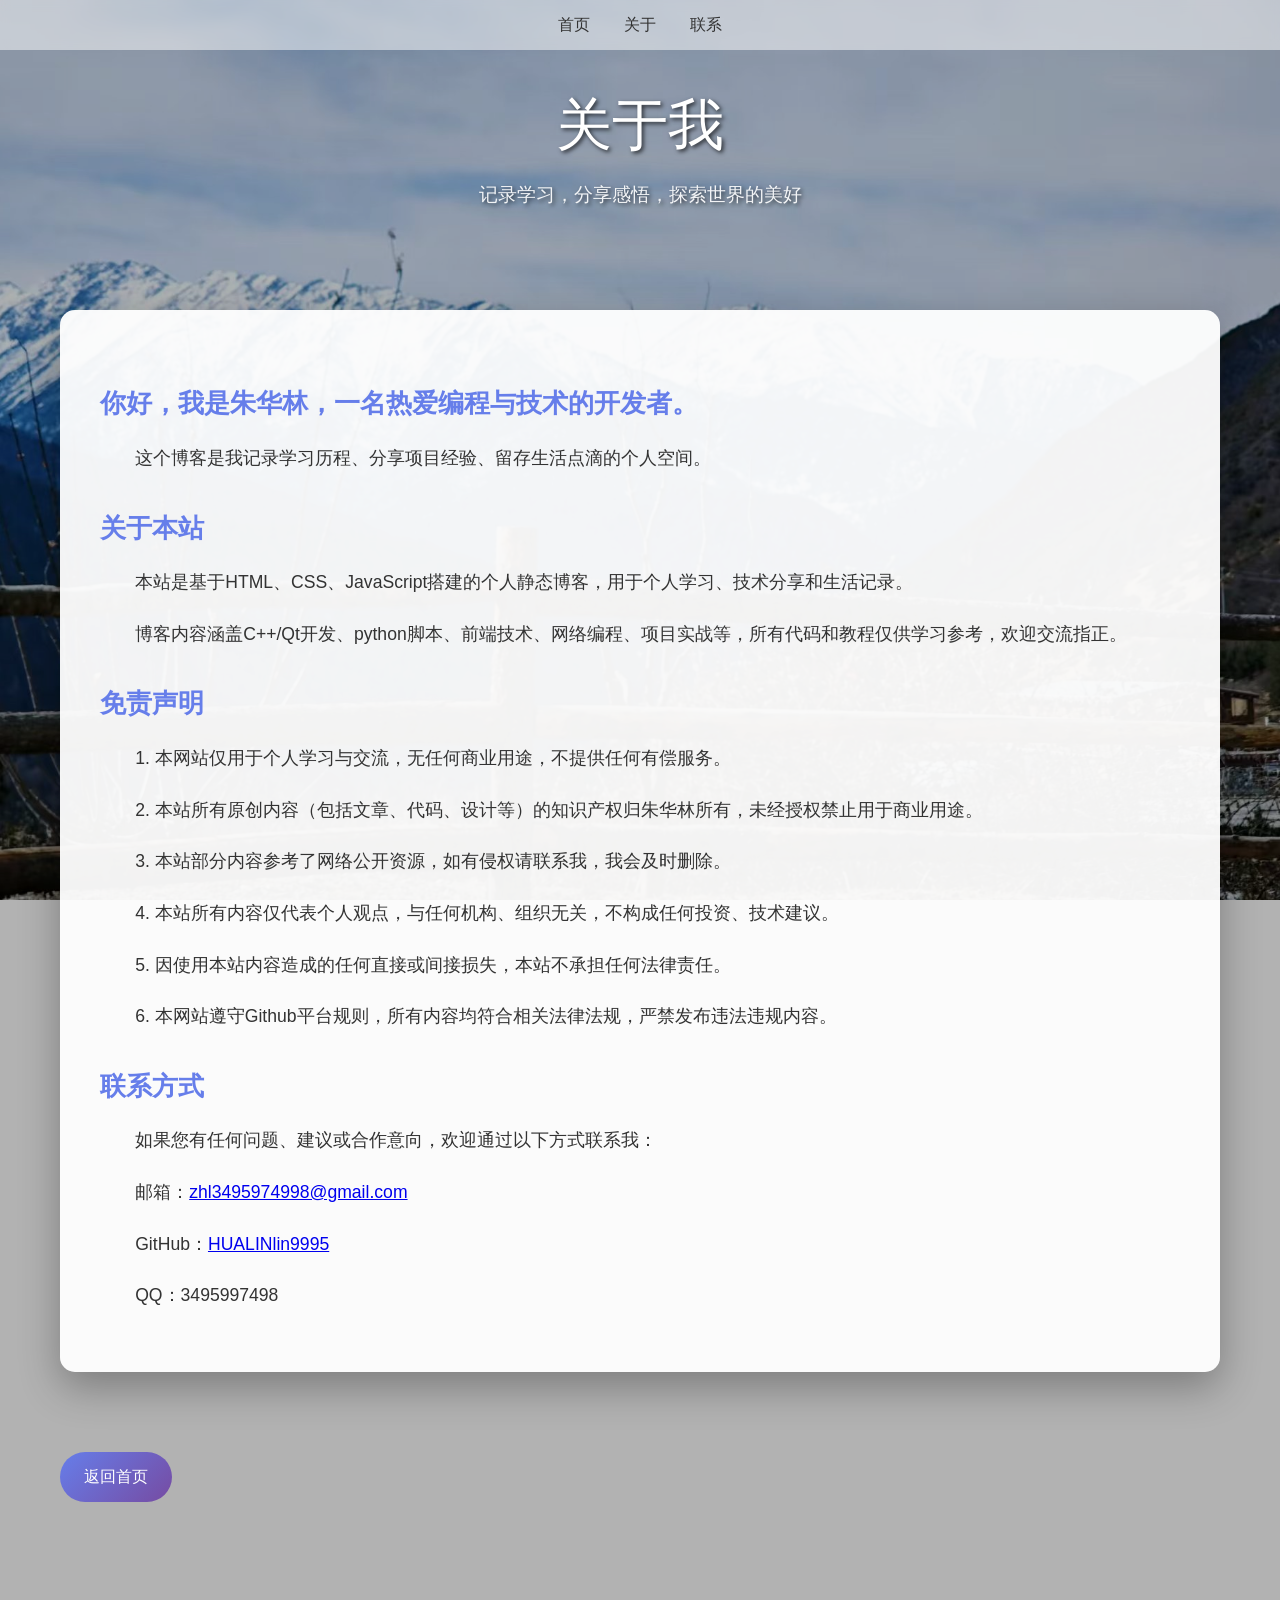
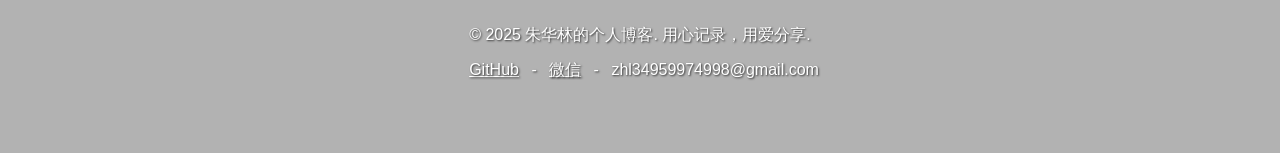
==== about.html @ 3f15eb0c "Add files via upload 上传个人博客" ====
<!DOCTYPE html>
<html lang="zh-CN">

<head>
  <meta charset="UTF-8">
  <meta name="viewport" content="width=device-width, initial-scale=1.0">
  <title>朱华林的个人博客</title>
  <link rel="stylesheet" href="css/blog.css">
</head>

<body>


  <nav class="main-nav">
    <div class="nav-container">
      <a href="index.html" class="nav-link">首页</a>
      <a href="about.html" class="nav-link">关于</a>
      <a href="about.html#contact" class="nav-link">联系</a>
    </div>
  </nav>


  <div class="container">
    <header>
      <h1>关于我</h1>
      <p>记录学习，分享感悟，探索世界的美好</p>
    </header>

    <div class="article-container">
      <div class="article-content article-text">
        <h2>你好，我是朱华林，一名热爱编程与技术的开发者。</h2>
        <p>这个博客是我记录学习历程、分享项目经验、留存生活点滴的个人空间。</p>

        <h2>关于本站</h2>
        <p>本站是基于HTML、CSS、JavaScript搭建的个人静态博客，用于个人学习、技术分享和生活记录。</p>
        <p>博客内容涵盖C++/Qt开发、python脚本、前端技术、网络编程、项目实战等，所有代码和教程仅供学习参考，欢迎交流指正。</p>

        <h2>免责声明</h2>
        <p>1. 本网站仅用于个人学习与交流，无任何商业用途，不提供任何有偿服务。</p>
        <p>2. 本站所有原创内容（包括文章、代码、设计等）的知识产权归朱华林所有，未经授权禁止用于商业用途。</p>
        <p>3. 本站部分内容参考了网络公开资源，如有侵权请联系我，我会及时删除。</p>
        <p>4. 本站所有内容仅代表个人观点，与任何机构、组织无关，不构成任何投资、技术建议。</p>
        <p>5. 因使用本站内容造成的任何直接或间接损失，本站不承担任何法律责任。</p>
        <p>6. 本网站遵守Github平台规则，所有内容均符合相关法律法规，严禁发布违法违规内容。</p>

        <div id="contact"></div>
        <h2>联系方式</h2>
        <p>如果您有任何问题、建议或合作意向，欢迎通过以下方式联系我：</p>
        <p>邮箱：<a href="mailto:zhl3495974998@gmail.com">zhl3495974998@gmail.com</a></p>
        <p>GitHub：<a href="https://github.com/HUALINlin9995" target="_blank" rel="noopener noreferrer">HUALINlin9995</a>
        </p>
        <p>QQ：3495997498</p>
      </div>
    </div>

    <a href="index.html" class="back-button">返回首页</a>
  </div>




  <div class="container">
    <footer>
      <p>&copy; 2025 朱华林的个人博客. 用心记录，用爱分享.</p>

      <div class="contact-info">
        <a href="https://github.com/HUALINlin9995" target="_blank" rel="noopener noreferrer">GitHub</a>
        -
        <a href="./img/weixing.jpg" target="_blank" rel="noopener noreferrer">微信</a>
        -
        <span class="email">zhl34959974998@gmail.com</span>
      </div>
    </footer>
  </div>
</body>
<script src="js/blog.js"></script>
</body>

</html>
---- css/blog.css ----
/* 博客系统通用样式 */

/* 重置和基础样式 */
* {
    margin: 0;
    padding: 0;
    box-sizing: border-box;
}

body {
    font-family: "Microsoft YaHei", sans-serif;
    background-image: url('../img/xueshan.jpg');
    background-size: cover;
    background-attachment: fixed;
    background-position: center;
    background-repeat: no-repeat;
    min-height: 100vh;
    position: relative;
    line-height: 1.6;
}

body::before {
    content: '';
    position: absolute;
    top: 0;
    left: 0;
    right: 0;
    bottom: 0;
    background: rgba(0, 0, 0, 0.3);
    z-index: -1;
}

/* 导航栏样式 */
.main-nav {
    position: fixed;
    top: 0;
    left: 0;
    width: 100%;
    background: rgba(255, 255, 255, 0.5);
    backdrop-filter: blur(5px);
    z-index: 999;
    padding: 12px 0;
}

.nav-container {
    max-width: 1200px;
    margin: 0 auto;
    text-align: center;
}

.nav-link {
    margin: 0 15px;
    color: #333;
    text-decoration: none;
    font-size: 16px;
    transition: color 0.3s ease;
}

.nav-link:hover {
    color: #667eea;
}

/* 容器样式 */
.container {
    max-width: 1200px;
    margin: 0 auto;
    padding: 20px;
}

/* 头部样式 */
header {
    text-align: center;
    padding: 60px 20px;
    color: white;
    text-shadow: 2px 2px 4px rgba(0, 0, 0, 0.7);
}

header h1 {
    font-size: 3.5em;
    margin-bottom: 10px;
    font-weight: 300;
}

header p {
    font-size: 1.2em;
    opacity: 0.9;
}

/* 博客网格布局 */
.blog-grid {
    display: grid;
    grid-template-columns: repeat(auto-fit, minmax(350px, 1fr));
    gap: 30px;
    padding: 40px 0;
}

/* 文章卡片样式 */
.blog-card {
    background: rgba(255, 255, 255, 0.95);
    border-radius: 15px;
    overflow: hidden;
    box-shadow: 0 10px 30px rgba(0, 0, 0, 0.3);
    transition: transform 0.3s ease, box-shadow 0.3s ease;
    cursor: pointer;
}

.blog-card:hover {
    transform: translateY(-10px);
    box-shadow: 0 15px 40px rgba(0, 0, 0, 0.4);
}

.card-image {
    height: 200px;
    background-size: cover;
    background-position: center;
    position: relative;
}

.card-content {
    padding: 25px;
}

.card-content h3 {
    font-size: 1.5em;
    margin-bottom: 15px;
    color: #333;
    line-height: 1.3;
}

.card-content p {
    color: #666;
    line-height: 1.6;
    margin-bottom: 20px;
}

.card-meta {
    display: flex;
    justify-content: space-between;
    align-items: center;
    font-size: 0.9em;
    color: #888;
}

.read-more {
    background: linear-gradient(135deg, #667eea 0%, #764ba2 100%);
    color: white;
    text-decoration: none;
    padding: 8px 16px;
    border-radius: 25px;
    font-size: 0.9em;
    transition: all 0.3s ease;
}

.read-more:hover {
    transform: scale(1.05);
    box-shadow: 0 5px 15px rgba(102, 126, 234, 0.4);
}

/* 文章页面样式 */
.article-container {
    background: rgba(255, 255, 255, 0.95);
    border-radius: 15px;
    box-shadow: 0 15px 40px rgba(0, 0, 0, 0.3);
    overflow: hidden;
    margin: 40px 0;
}

.article-header {
    padding: 40px;
    text-align: center;
    background: linear-gradient(135deg, #667eea 0%, #764ba2 100%);
    color: white;
}

.article-header h1 {
    font-size: 2.5em;
    margin-bottom: 15px;
    font-weight: 300;
}

.article-meta {
    font-size: 0.9em;
    opacity: 0.9;
}

.article-content {
    padding: 40px;
}

.article-image {
    width: 100%;
    height: 400px;
    background-size: cover;
    background-position: center;
    border-radius: 10px;
    margin: 30px 0;
    box-shadow: 0 10px 30px rgba(0, 0, 0, 0.2);
}

.article-text {
    font-size: 1.1em;
    color: #333;
    line-height: 1.8;
}

.article-text p {
    margin-bottom: 20px;
    text-indent: 2em;
}

.article-text h2 {
    color: #667eea;
    margin: 30px 0 15px 0;
    font-size: 1.5em;
}

.article-text h3 {
    color: #764ba2;
    margin: 25px 0 12px 0;
    font-size: 1.3em;
    border-left: 4px solid #667eea;
    padding-left: 10px;
}

.article-text h4 {
    color: #8e44ad;
    margin: 20px 0 10px 0;
    font-size: 1.1em;
    font-weight: 600;
}

/* 图片画廊 */
.gallery {
    display: grid;
    grid-template-columns: repeat(auto-fit, minmax(250px, 1fr));
    gap: 20px;
    margin: 30px 0;
}

.gallery-item {
    height: 200px;
    background-size: cover;
    background-position: center;
    border-radius: 10px;
    box-shadow: 0 5px 15px rgba(0, 0, 0, 0.2);
    transition: transform 0.3s ease;
}

.gallery-item:hover {
    transform: scale(1.05);
}

/* 返回按钮 */
.back-button {
    display: inline-block;
    background: linear-gradient(135deg, #667eea 0%, #764ba2 100%);
    color: white;
    text-decoration: none;
    padding: 12px 24px;
    border-radius: 25px;
    margin: 40px 0;
    transition: all 0.3s ease;
    font-weight: 500;
}

.back-button:hover {
    transform: translateY(-2px);
    box-shadow: 0 8px 25px rgba(102, 126, 234, 0.4);
}

/* 加载状态 */
.loading {
    text-align: center;
    padding: 50px;
    color: white;
}

/* 页脚样式 */
footer {
    text-align: center;
    padding: 40px 20px;
    color: white;
    text-shadow: 1px 1px 2px rgba(0, 0, 0, 0.7);
}

footer div {
    color: white;
    margin: 10px 0;
}

footer a {
    color: white;
    text-decoration: underline;
    margin: 0 8px 0 0;
}

/* 联系信息样式 */
.contact-info {
    color: white;
    margin: 10px 0;
}

.contact-info a {
    color: white;
    text-decoration: underline;
    margin: 0 8px;
}

.contact-info .email {
    color: white;
    text-decoration: none;
    margin: 0 0 0 8px;
}

/* 加载容器样式 */
.loading-container {
    grid-column: 1 / -1;
    text-align: center;
    color: white;
    padding: 50px;
}

/* 文章容器隐藏状态 */
.article-container.hidden {
    display: none;
}

/* 画廊图片特定样式 */
.gallery-item.xiaoyuan-img {
    background-image: url('../img/xiaoyuan.jpg');
}

.gallery-item.youcaihua-img {
    background-image: url('../img/youcaihua.jpg');
}

.gallery-item.yuechi-img {
    background-image: url('../img/yuechi.jpg');
}

/* 代码块样式 */
.code-block {
    background: #f8f8f8;
    border: 1px solid #e1e4e8;
    border-radius: 6px;
    padding: 16px;
    margin: 16px 0;
    overflow-x: auto;
    font-family: 'SFMono-Regular', Consolas, 'Liberation Mono', Menlo, monospace;
    font-size: 14px;
    line-height: 1.4;
}

.code-block pre {
    margin: 0;
    white-space: pre-wrap;
}

/* 文章内图片样式 */
.article-content img {
    max-width: 50%;
    height: auto;
    border-radius: 8px;
    margin: 20px 0;
    box-shadow: 0 4px 12px rgba(0, 0, 0, 0.15);
}

/* 项目截图样式 - 针对article4等项目的图片 */
.project-screenshot {
    max-width: 100%;
    height: auto;
    border-radius: 12px;
    margin: 25px 0;
    box-shadow: 0 8px 24px rgba(0, 0, 0, 0.2);
    border: 1px solid #e1e4e8;
}

/* 响应式图片容器 */
.image-container {
    text-align: center;
    margin: 25px 0;
}

.image-container img {
    max-width: 100%;
    height: auto;
}

.image-caption {
    font-size: 0.9em;
    color: #666;
    margin-top: 8px;
    font-style: italic;
}

/* 响应式设计 */
@media (max-width: 768px) {
    nav div {
        padding: 0 10px;
    }

    nav a {
        margin: 0 8px;
        font-size: 14px;
    }

    header h1 {
        font-size: 2.5em;
    }

    .blog-grid {
        grid-template-columns: 1fr;
        padding: 20px 0;
    }

    .container {
        padding: 10px;
    }

    .article-header {
        padding: 30px 20px;
    }

    .article-header h1 {
        font-size: 2em;
    }

    .article-content {
        padding: 25px;
    }

    .article-image {
        height: 250px;
    }
}

/* 免责声明样式 */
.disclaimer {
    background: #f8f9fa;
    border-left: 4px solid #dc3545;
    padding: 15px 20px;
    margin: 20px 0;
    border-radius: 4px;
}
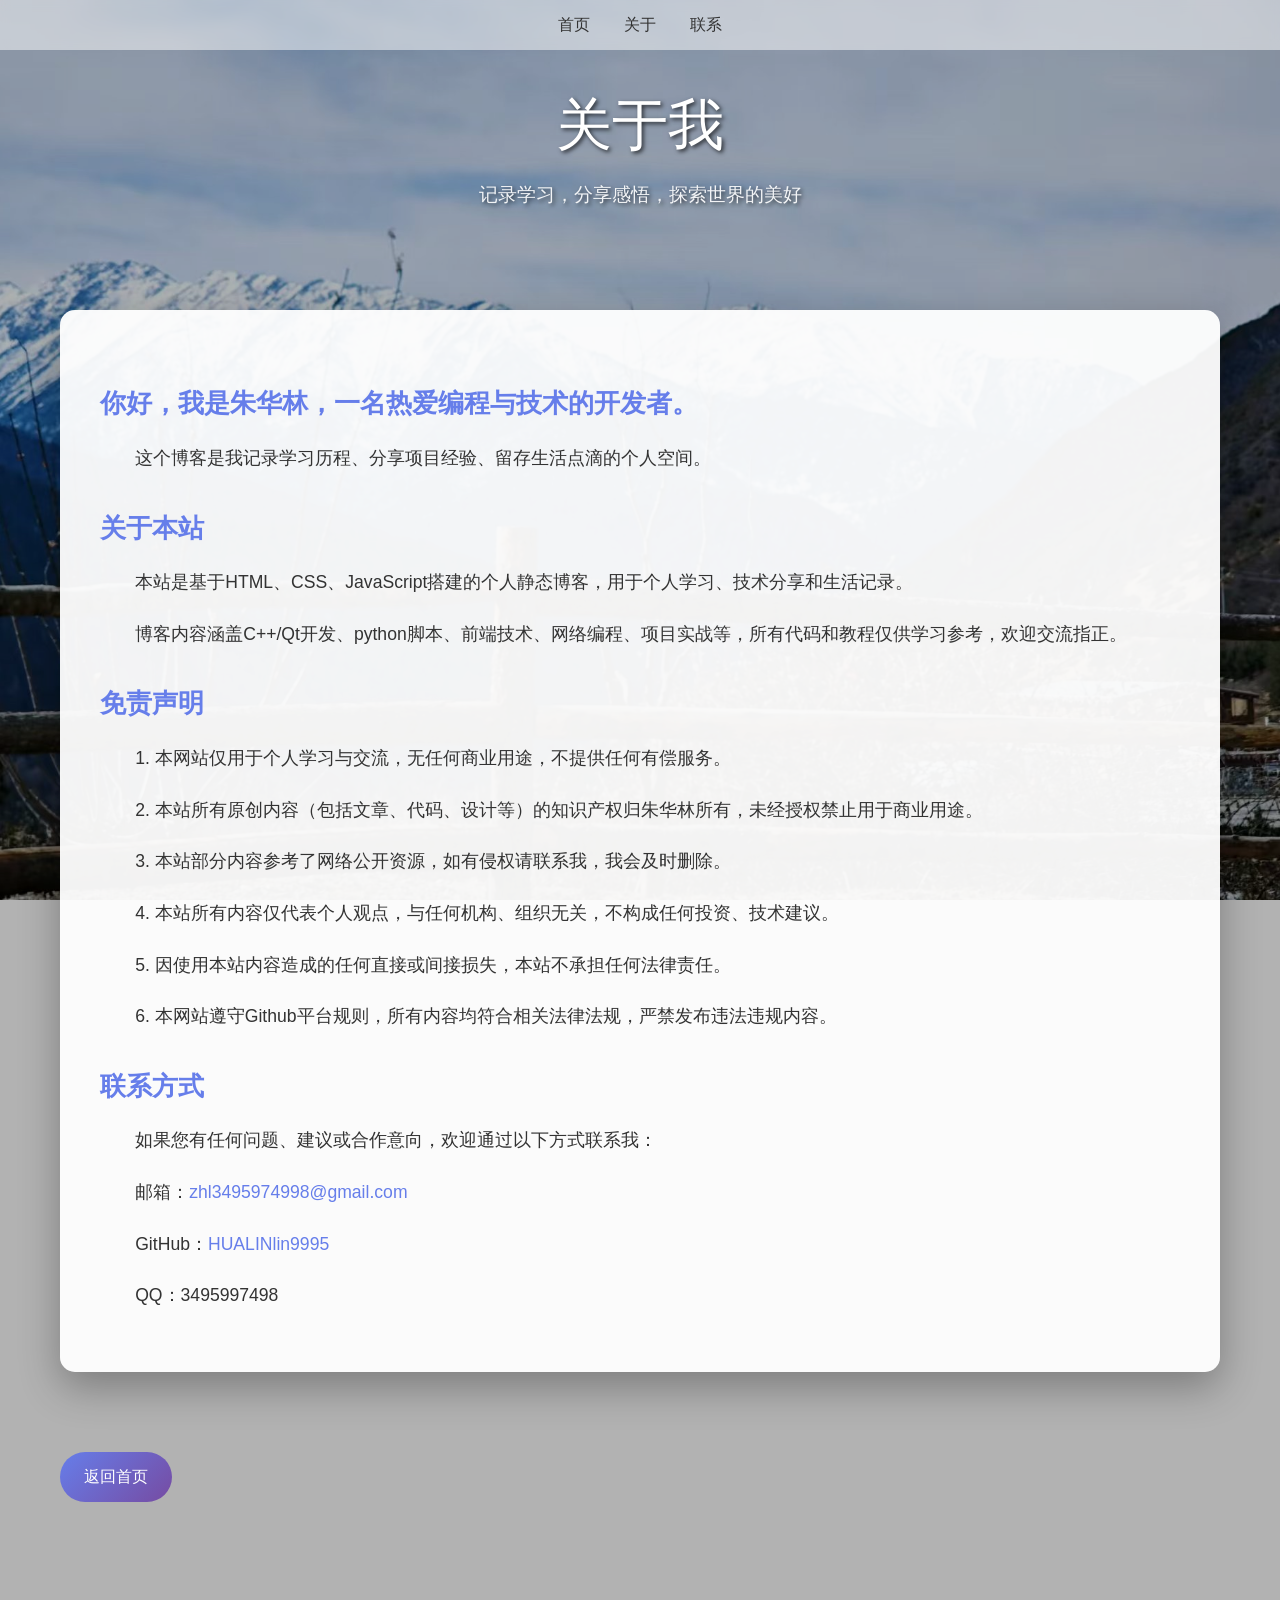
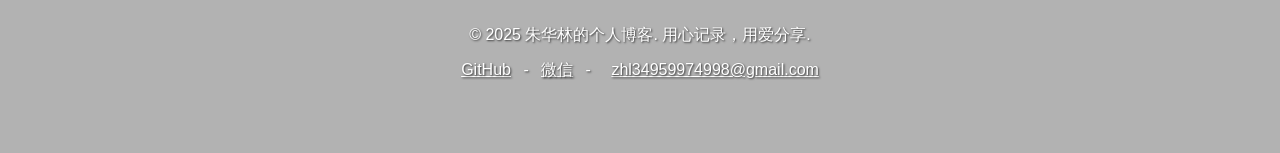
==== commit c3b5e4d4: "Add files via upload" ====
--- a/about.html
+++ b/about.html
@@ -1,79 +1,79 @@
-<!DOCTYPE html>
-<html lang="zh-CN">
-
-<head>
-  <meta charset="UTF-8">
-  <meta name="viewport" content="width=device-width, initial-scale=1.0">
-  <title>朱华林的个人博客</title>
-  <link rel="stylesheet" href="css/blog.css">
-</head>
-
-<body>
-
-
-  <nav class="main-nav">
-    <div class="nav-container">
-      <a href="index.html" class="nav-link">首页</a>
-      <a href="about.html" class="nav-link">关于</a>
-      <a href="about.html#contact" class="nav-link">联系</a>
-    </div>
-  </nav>
-
-
-  <div class="container">
-    <header>
-      <h1>关于我</h1>
-      <p>记录学习，分享感悟，探索世界的美好</p>
-    </header>
-
-    <div class="article-container">
-      <div class="article-content article-text">
-        <h2>你好，我是朱华林，一名热爱编程与技术的开发者。</h2>
-        <p>这个博客是我记录学习历程、分享项目经验、留存生活点滴的个人空间。</p>
-
-        <h2>关于本站</h2>
-        <p>本站是基于HTML、CSS、JavaScript搭建的个人静态博客，用于个人学习、技术分享和生活记录。</p>
-        <p>博客内容涵盖C++/Qt开发、python脚本、前端技术、网络编程、项目实战等，所有代码和教程仅供学习参考，欢迎交流指正。</p>
-
-        <h2>免责声明</h2>
-        <p>1. 本网站仅用于个人学习与交流，无任何商业用途，不提供任何有偿服务。</p>
-        <p>2. 本站所有原创内容（包括文章、代码、设计等）的知识产权归朱华林所有，未经授权禁止用于商业用途。</p>
-        <p>3. 本站部分内容参考了网络公开资源，如有侵权请联系我，我会及时删除。</p>
-        <p>4. 本站所有内容仅代表个人观点，与任何机构、组织无关，不构成任何投资、技术建议。</p>
-        <p>5. 因使用本站内容造成的任何直接或间接损失，本站不承担任何法律责任。</p>
-        <p>6. 本网站遵守Github平台规则，所有内容均符合相关法律法规，严禁发布违法违规内容。</p>
-
-        <div id="contact"></div>
-        <h2>联系方式</h2>
-        <p>如果您有任何问题、建议或合作意向，欢迎通过以下方式联系我：</p>
-        <p>邮箱：<a href="mailto:zhl3495974998@gmail.com">zhl3495974998@gmail.com</a></p>
-        <p>GitHub：<a href="https://github.com/HUALINlin9995" target="_blank" rel="noopener noreferrer">HUALINlin9995</a>
-        </p>
-        <p>QQ：3495997498</p>
-      </div>
-    </div>
-
-    <a href="index.html" class="back-button">返回首页</a>
-  </div>
-
-
-
-
-  <div class="container">
-    <footer>
-      <p>&copy; 2025 朱华林的个人博客. 用心记录，用爱分享.</p>
-
-      <div class="contact-info">
-        <a href="https://github.com/HUALINlin9995" target="_blank" rel="noopener noreferrer">GitHub</a>
-        -
-        <a href="./img/weixing.jpg" target="_blank" rel="noopener noreferrer">微信</a>
-        -
-        <span class="email">zhl34959974998@gmail.com</span>
-      </div>
-    </footer>
-  </div>
-</body>
-<script src="js/blog.js"></script>
-</body>
-
+<!DOCTYPE html>
+<html lang="zh-CN">
+
+<head>
+  <meta charset="UTF-8">
+  <meta name="viewport" content="width=device-width, initial-scale=1.0">
+  <title>朱华林的个人博客</title>
+  <link rel="stylesheet" href="css/blog.css">
+</head>
+
+<body>
+
+
+  <nav class="main-nav">
+    <div class="nav-container">
+      <a href="index.html" class="nav-link">首页</a>
+      <a href="about.html" class="nav-link">关于</a>
+      <a href="about.html#contact" class="nav-link">联系</a>
+    </div>
+  </nav>
+
+
+  <div class="container">
+    <header>
+      <h1>关于我</h1>
+      <p>记录学习，分享感悟，探索世界的美好</p>
+    </header>
+
+    <div class="article-container">
+      <div class="article-content article-text">
+        <h2>你好，我是朱华林，一名热爱编程与技术的开发者。</h2>
+        <p>这个博客是我记录学习历程、分享项目经验、留存生活点滴的个人空间。</p>
+
+        <h2>关于本站</h2>
+        <p>本站是基于HTML、CSS、JavaScript搭建的个人静态博客，用于个人学习、技术分享和生活记录。</p>
+        <p>博客内容涵盖C++/Qt开发、python脚本、前端技术、网络编程、项目实战等，所有代码和教程仅供学习参考，欢迎交流指正。</p>
+
+        <h2>免责声明</h2>
+        <p>1. 本网站仅用于个人学习与交流，无任何商业用途，不提供任何有偿服务。</p>
+        <p>2. 本站所有原创内容（包括文章、代码、设计等）的知识产权归朱华林所有，未经授权禁止用于商业用途。</p>
+        <p>3. 本站部分内容参考了网络公开资源，如有侵权请联系我，我会及时删除。</p>
+        <p>4. 本站所有内容仅代表个人观点，与任何机构、组织无关，不构成任何投资、技术建议。</p>
+        <p>5. 因使用本站内容造成的任何直接或间接损失，本站不承担任何法律责任。</p>
+        <p>6. 本网站遵守Github平台规则，所有内容均符合相关法律法规，严禁发布违法违规内容。</p>
+
+        <div id="contact"></div>
+        <h2>联系方式</h2>
+        <p>如果您有任何问题、建议或合作意向，欢迎通过以下方式联系我：</p>
+        <p>邮箱：<a href="mailto:zhl3495974998@gmail.com">zhl3495974998@gmail.com</a></p>
+        <p>GitHub：<a href="https://github.com/HUALINlin9995" target="_blank" rel="noopener noreferrer">HUALINlin9995</a>
+        </p>
+        <p>QQ：3495997498</p>
+      </div>
+    </div>
+
+    <a href="index.html" class="back-button">返回首页</a>
+  </div>
+
+
+
+
+  <div class="container">
+    <footer>
+      <p>&copy; 2025 朱华林的个人博客. 用心记录，用爱分享.</p>
+
+      <div class="contact-info">
+        <a href="https://github.com/HUALINlin9995" target="_blank" rel="noopener noreferrer">GitHub</a>
+        -
+        <a href="./img/weixing.jpg" target="_blank" rel="noopener noreferrer">微信</a>
+        -
+       <span class="email"><a href="mailto:zhl3495974998@gmail.com">zhl34959974998@gmail.com</a></span>
+      </div>
+    </footer>
+  </div>
+</body>
+<script src="js/blog.js"></script>
+</body>
+
 </html>
--- a/css/blog.css
+++ b/css/blog.css
@@ -393,6 +393,78 @@
     font-style: italic;
 }
 
+/* 图片预览模态框 */
+.image-preview-modal {
+    display: none;
+    position: fixed;
+    z-index: 10000;
+    top: 0;
+    left: 0;
+    width: 100%;
+    height: 100%;
+    background-color: rgba(0, 0, 0, 0.9);
+    justify-content: center;
+    align-items: center;
+}
+
+.image-preview-modal.active {
+    display: flex;
+}
+
+.preview-content {
+    position: relative;
+    max-width: 90%;
+    max-height: 90%;
+    text-align: center;
+}
+
+.preview-content img {
+    max-width: 100%;
+    max-height: 80vh;
+    object-fit: contain;
+    border-radius: 8px;
+    box-shadow: 0 20px 60px rgba(0, 0, 0, 0.5);
+}
+
+.preview-close {
+    position: absolute;
+    top: -40px;
+    right: 0;
+    color: white;
+    font-size: 30px;
+    cursor: pointer;
+    background: rgba(0, 0, 0, 0.5);
+    width: 40px;
+    height: 40px;
+    border-radius: 50%;
+    display: flex;
+    align-items: center;
+    justify-content: center;
+    transition: all 0.3s ease;
+}
+
+.preview-close:hover {
+    background: rgba(255, 255, 255, 0.2);
+    transform: scale(1.1);
+}
+
+.preview-caption {
+    color: white;
+    margin-top: 15px;
+    font-size: 16px;
+    text-shadow: 1px 1px 3px rgba(0, 0, 0, 0.8);
+}
+
+/* 让所有文章内图片可点击 */
+.article-content img {
+    cursor: pointer;
+    transition: transform 0.3s ease;
+}
+
+.article-content img:hover {
+    transform: scale(1.02);
+}
+
 /* 响应式设计 */
 @media (max-width: 768px) {
     nav div {
@@ -441,4 +513,290 @@
     padding: 15px 20px;
     margin: 20px 0;
     border-radius: 4px;
+}
+
+/* img手机截图 */
+.article-content img.img-phone {
+  width: 120px !important;
+  height: auto !important;
+  border-radius: 25px !important;
+  box-shadow: 0 8px 25px rgba(0, 0, 0, 0.2) !important;
+  display: inline-block !important;
+  margin: 15px 10px !important;
+  border: 3px solid #fff !important;
+  transition: all 0.3s ease !important;
+  cursor: pointer !important;
+  position: relative !important;
+  max-width: none !important;
+}
+
+.article-content img.img-phone:hover {
+  transform: scale(1.05) !important;
+  box-shadow: 0 12px 35px rgba(0, 0, 0, 0.25) !important;
+  border-color: #667eea !important;
+}
+
+.article-content img.img-phone::after {
+  content: '' !important;
+  position: absolute !important;
+  top: -3px !important;
+  left: -3px !important;
+  right: -3px !important;
+  bottom: -3px !important;
+  border-radius: 25px !important;
+  background: linear-gradient(135deg, #667eea 0%, #764ba2 100%) !important;
+  z-index: -1 !important;
+  opacity: 0 !important;
+  transition: opacity 0.3s ease !important;
+}
+
+.article-content img.img-phone:hover::after {
+  opacity: 0.1 !important;
+}
+
+/* 文章目录样式 */
+.table-of-contents {
+    position: fixed;
+    right: 20px;
+    top: 120px;
+    width: 250px;
+    max-height: calc(100vh - 160px);
+    background: rgba(255, 255, 255, 0.85);
+    -webkit-backdrop-filter: blur(10px);
+    backdrop-filter: blur(10px);
+    border-radius: 12px;
+    box-shadow: 0 8px 32px rgba(0, 0, 0, 0.15);
+    padding: 20px;
+    overflow-y: auto;
+    z-index: 100;
+    border: 1px solid rgba(255, 255, 255, 0.2);
+}
+
+.toc-header {
+    font-size: 18px;
+    font-weight: 600;
+    color: #333;
+    margin-bottom: 15px;
+    padding-bottom: 10px;
+    border-bottom: 2px solid #667eea;
+    text-align: center;
+}
+
+.toc-list {
+    display: flex;
+    flex-direction: column;
+    gap: 8px;
+}
+
+.toc-item {
+    padding: 8px 12px;
+    border-radius: 6px;
+    cursor: pointer;
+    transition: all 0.3s ease;
+    font-size: 14px;
+    color: #555;
+    line-height: 1.4;
+    border-left: 3px solid transparent;
+}
+
+.toc-item:hover {
+    background: rgba(102, 126, 234, 0.1);
+    color: #667eea;
+    border-left-color: #667eea;
+    transform: translateX(4px);
+}
+
+.toc-level-2 {
+    font-weight: 600;
+    color: #333;
+}
+
+.toc-level-3 {
+    font-weight: 500;
+    color: #444;
+}
+
+.toc-level-4 {
+    font-size: 13px;
+    color: #666;
+}
+
+/* 响应式设计 - 在小屏幕上隐藏目录 */
+@media (max-width: 1200px) {
+    .table-of-contents {
+        display: none;
+    }
+}
+
+/* 粗体文本样式 */
+.article-text strong {
+    font-weight: 700;
+    color: #2c3e50;
+    background: linear-gradient(120deg, rgba(102, 126, 234, 0.1) 0%, rgba(118, 75, 162, 0.1) 100%);
+    padding: 2px 4px;
+    border-radius: 3px;
+}
+
+/* 文章内链接样式 */
+.article-content a {
+    color: #667eea;
+    text-decoration: none;
+    border-bottom: 1px solid transparent;
+    transition: all 0.3s ease;
+    font-weight: 500;
+}
+
+.article-content a:hover {
+    color: #764ba2;
+    border-bottom-color: #764ba2;
+    background: rgba(102, 126, 234, 0.05);
+}
+
+.article-content a.external-link {
+    background: linear-gradient(135deg, #667eea 0%, #764ba2 100%);
+    color: white;
+    padding: 4px 12px;
+    border-radius: 15px;
+    font-size: 0.9em;
+    border-bottom: none;
+}
+
+.article-content a.external-link:hover {
+    transform: translateY(-1px);
+    box-shadow: 0 4px 12px rgba(102, 126, 234, 0.3);
+    background: linear-gradient(135deg, #764ba2 0%, #667eea 100%);
+}
+
+.article-content a.docs-link {
+    color: #28a745;
+    border-bottom: 2px dotted #28a745;
+}
+
+.article-content a.docs-link:hover {
+    color: #20c997;
+    border-bottom-color: #20c997;
+    background: rgba(40, 167, 69, 0.05);
+}
+
+.article-content a.python-link {
+    color: #3776ab;
+    background: linear-gradient(135deg, #3776ab 0%, #ffd43b 100%);
+    -webkit-background-clip: text;
+    -webkit-text-fill-color: transparent;
+    background-clip: text;
+    border-bottom: 2px solid #3776ab;
+}
+
+.article-content a.python-link:hover {
+    border-bottom-color: #ffd43b;
+}
+
+/* 文章内视频样式 */
+.article-content video {
+    max-width: 100%;
+    height: auto;
+    max-height: 400px;
+    border-radius: 8px;
+    margin: 20px 0;
+    box-shadow: 0 4px 12px rgba(0, 0, 0, 0.15);
+    background: #000;
+    object-fit: contain;
+    cursor: pointer;
+    transition: all 0.3s ease;
+}
+
+.article-content video:hover {
+    box-shadow: 0 8px 24px rgba(0, 0, 0, 0.25);
+    transform: scale(1.01);
+}
+
+/* 项目视频样式 */
+.project-video {
+    max-width: 100%;
+    height: auto;
+    max-height: 450px;
+    border-radius: 12px;
+    margin: 25px 0;
+    box-shadow: 0 8px 24px rgba(0, 0, 0, 0.2);
+    border: 1px solid #e1e4e8;
+    background: #000;
+    object-fit: contain;
+    cursor: pointer;
+    transition: all 0.3s ease;
+}
+
+.project-video:hover {
+    box-shadow: 0 12px 32px rgba(0, 0, 0, 0.3);
+    transform: scale(1.01);
+}
+
+/* 视频全屏样式 */
+.video-fullscreen {
+    position: fixed !important;
+    top: 0 !important;
+    left: 0 !important;
+    width: 100vw !important;
+    height: 100vh !important;
+    max-height: none !important;
+    max-width: none !important;
+    z-index: 9999 !important;
+    background: #000 !important;
+    border-radius: 0 !important;
+    margin: 0 !important;
+    object-fit: contain !important;
+    cursor: default !important;
+}
+
+.video-fullscreen:hover {
+    transform: none !important;
+    box-shadow: none !important;
+}
+
+/* 全屏关闭按钮 */
+.video-fullscreen-close {
+    position: fixed;
+    top: 20px;
+    right: 20px;
+    width: 40px;
+    height: 40px;
+    background: rgba(0, 0, 0, 0.7);
+    color: white;
+    border: none;
+    border-radius: 50%;
+    font-size: 24px;
+    cursor: pointer;
+    z-index: 10000;
+    display: none;
+    align-items: center;
+    justify-content: center;
+    transition: all 0.3s ease;
+}
+
+.video-fullscreen-close:hover {
+    background: rgba(255, 255, 255, 0.2);
+    transform: scale(1.1);
+}
+
+.video-fullscreen-close.active {
+    display: flex;
+}
+
+/* 响应式视频容器 */
+.video-container {
+    position: relative;
+    width: 100%;
+    margin: 25px 0;
+    text-align: center;
+}
+
+.video-container video {
+    max-width: 100%;
+    height: auto;
+}
+
+.video-caption {
+    font-size: 0.9em;
+    color: #666;
+    margin-top: 8px;
+    font-style: italic;
 }
